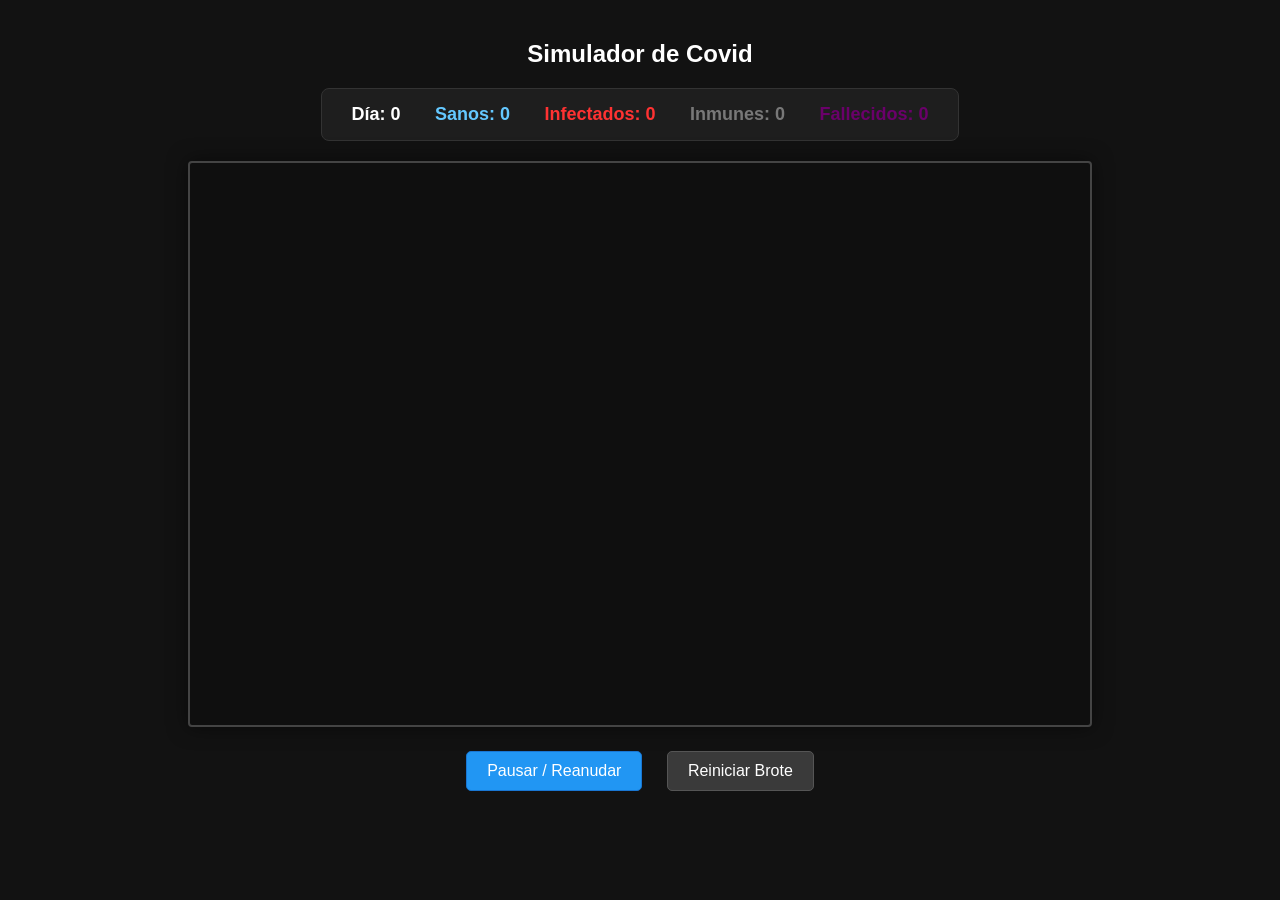
==== covid/index.html @ 80e66927 "codidgo de covid" ====
<!DOCTYPE html>
<html lang="es">
<head>
    <meta charset="UTF-8">
    <title>Simulador COVID-19</title>
    <link rel="stylesheet" href="style.css">
</head>
<body>
    <h2>Simulador de Covid</h2>
    <div class="dashboard">
        <div class="stat-item">Día: <span id="lbl-dia">0</span></div>
        <div class="stat-item" style="color: #64C8FF;">Sanos: <span id="lbl-sanos">0</span></div>
        <div class="stat-item" style="color: #FF3232;">Infectados: <span id="lbl-inf">0</span></div>
        <div class="stat-item" style="color: #787878;">Inmunes: <span id="lbl-rec">0</span></div>
        <div class="stat-item" style="color: #6a006a;">Fallecidos: <span id="lbl-mue">0</span></div>
    </div>
    <br>
    <canvas id="tablero" width="800" height="500"></canvas>
    <div class="controles">
        <button id="btn-pausa" class="primary">Pausar / Reanudar</button>
        <button id="btn-reiniciar">Reiniciar Brote</button>
    </div>
    
    <script type="text/javascript" src="/eel.js"></script>
    <script src="script.js"></script>
</body>
</html>
---- covid/style.css ----
body {
    font-family: 'Segoe UI', Tahoma, Geneva, Verdana, sans-serif;
    background-color: #121212;
    color: #ffffff;
    text-align: center;
    margin: 0;
    padding: 20px;
}

.dashboard {
    background-color: #1e1e1e;
    padding: 15px;
    border-radius: 8px;
    display: inline-block;
    margin-bottom: 20px;
    border: 1px solid #333;
}

.stat-item {
    display: inline-block;
    margin: 0 15px;
    font-size: 18px;
    font-weight: bold;
}

canvas {
    background-color: #0F0F0F;
    border: 2px solid #444;
    border-radius: 4px;
    box-shadow: 0 0 20px rgba(0,0,0,0.5);
    width: 100%;
    max-width: 900px; /* Para que no se deforme demasiado en pantallas gigantes */
    height: auto;

}

.controles {
    margin-top: 20px;
}

button {
    background-color: #3a3a3a;
    color: white;
    border: 1px solid #555;
    padding: 10px 20px;
    font-size: 16px;
    border-radius: 5px;
    cursor: pointer;
    margin: 0 10px;
    transition: background-color 0.2s;
}

button:hover {
    background-color: #505050;
}

button.primary {
    background-color: #2196F3;
    border-color: #1976D2;
}

button.primary:hover {
    background-color: #1E88E5;
}
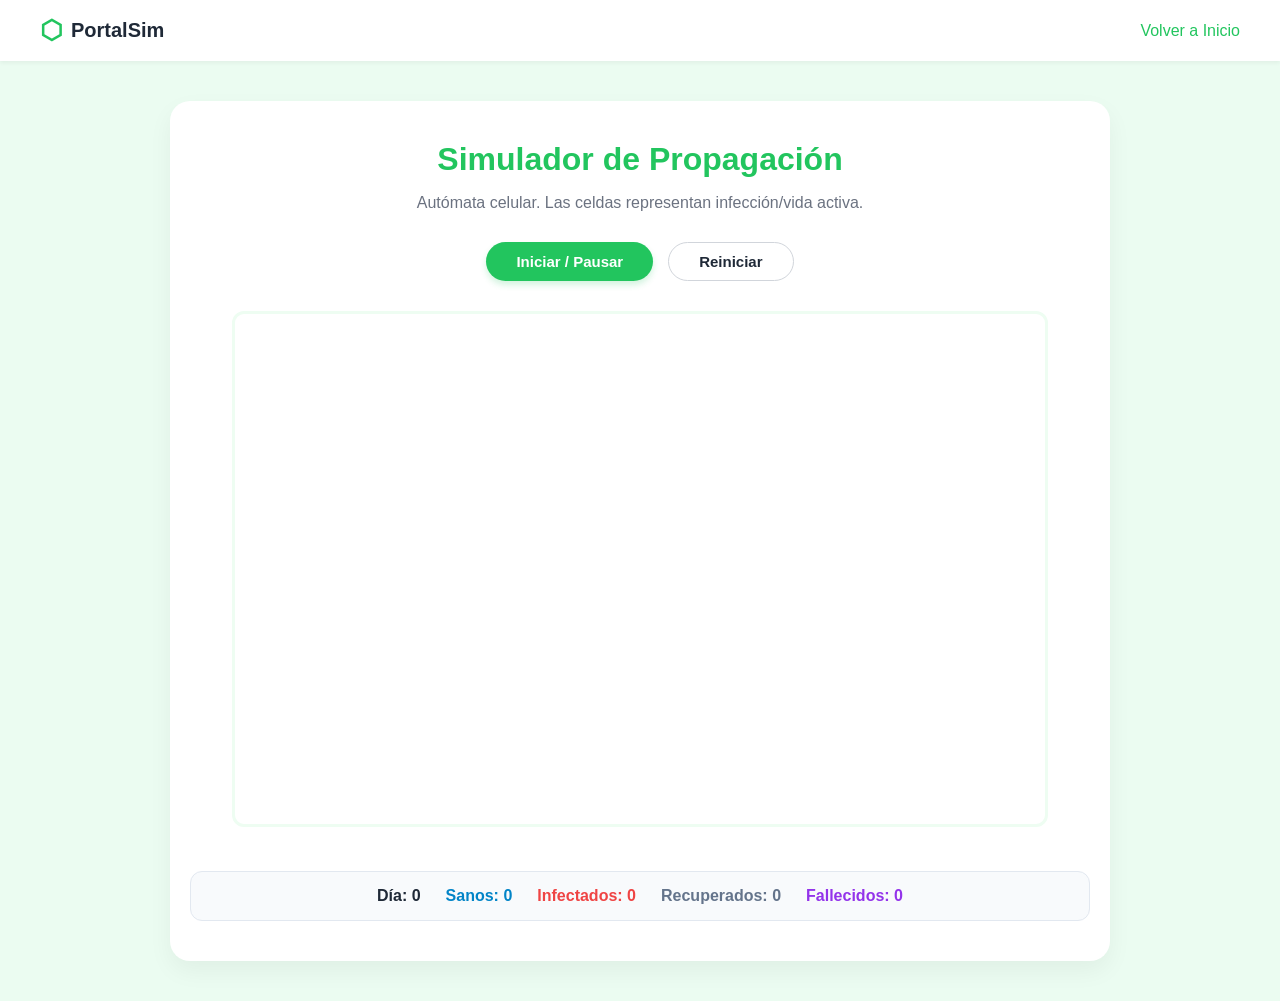
==== commit 65a2533e: "pagina principal" ====
--- a/covid/index.html
+++ b/covid/index.html
@@ -6,22 +6,39 @@
     <link rel="stylesheet" href="style.css">
 </head>
 <body>
-    <h2>Simulador de Covid</h2>
-    <div class="dashboard">
-        <div class="stat-item">Día: <span id="lbl-dia">0</span></div>
-        <div class="stat-item" style="color: #64C8FF;">Sanos: <span id="lbl-sanos">0</span></div>
-        <div class="stat-item" style="color: #FF3232;">Infectados: <span id="lbl-inf">0</span></div>
-        <div class="stat-item" style="color: #787878;">Inmunes: <span id="lbl-rec">0</span></div>
-        <div class="stat-item" style="color: #6a006a;">Fallecidos: <span id="lbl-mue">0</span></div>
-    </div>
-    <br>
-    <canvas id="tablero" width="800" height="500"></canvas>
-    <div class="controles">
-        <button id="btn-pausa" class="primary">Pausar / Reanudar</button>
-        <button id="btn-reiniciar">Reiniciar Brote</button>
+    <nav class="navbar">
+        <div class="logo">
+            <span class="icon">⬡</span> PortalSim
+        </div>
+        <div class="nav-links">
+            <a onclick="irInicio()">Volver a Inicio</a>
+        </div>
+    </nav>
+
+    <div class="panel">
+        <h1 class="titulo">Simulador de Propagación</h1>
+        <p class="subtitulo">Autómata celular. Las celdas representan infección/vida activa.</p>
+
+        <div class="controles">
+            <button id="btn-pausa" class="btn-primary">Iniciar / Pausar</button>
+            <button id="btn-reiniciar" class="btn-outline">Reiniciar</button>
+        </div>
+
+        <div class="canvas-container">
+            <canvas id="tablero" width="800" height="500"></canvas>
+        </div>
+
+        <div class="dashboard">
+            <div class="stat-item">Día: <span id="lbl-dia">0</span></div>
+            <div class="stat-item" style="color: #0284c7;">Sanos: <span id="lbl-sanos">0</span></div>
+            <div class="stat-item" style="color: #ef4444;">Infectados: <span id="lbl-inf">0</span></div>
+            <div class="stat-item" style="color: #64748b;">Recuperados: <span id="lbl-rec">0</span></div>
+            <div class="stat-item" style="color: #9333ea;">Fallecidos: <span id="lbl-mue">0</span></div>
+        </div>
     </div>
     
     <script type="text/javascript" src="/eel.js"></script>
+    
     <script src="script.js"></script>
 </body>
 </html>
--- a/covid/style.css
+++ b/covid/style.css
@@ -1,64 +1,149 @@
+/* Variables de color para mantener la consistencia */
+:root {
+    --bg-color: #ebfcf1;       /* Fondo verde muy claro de la página */
+    --panel-bg: #ffffff;       /* Fondo blanco de las tarjetas */
+    --primary-green: #22c55e;  /* Verde vibrante para botones/títulos */
+    --primary-hover: #16a34a;  /* Verde más oscuro para hover */
+    --text-dark: #1f2937;      /* Texto principal casi negro */
+    --text-gray: #6b7280;      /* Texto secundario gris */
+    --border-color: #d1d5db;   /* Color de bordes */
+}
+
 body {
     font-family: 'Segoe UI', Tahoma, Geneva, Verdana, sans-serif;
-    background-color: #121212;
-    color: #ffffff;
+    background-color: var(--bg-color);
+    color: var(--text-dark);
+    margin: 0;
+    padding: 0;
     text-align: center;
-    margin: 0;
-    padding: 20px;
 }
 
-.dashboard {
-    background-color: #1e1e1e;
-    padding: 15px;
-    border-radius: 8px;
+/* --- Barra de navegación superior --- */
+.navbar {
+    background-color: var(--panel-bg);
+    padding: 15px 40px;
+    display: flex;
+    justify-content: space-between;
+    align-items: center;
+    box-shadow: 0 2px 4px rgba(0,0,0,0.05);
+    margin-bottom: 40px;
+}
+
+.logo {
+    font-size: 20px;
+    font-weight: bold;
+    color: var(--text-dark);
+    display: flex;
+    align-items: center;
+    gap: 8px;
+}
+
+.logo .icon {
+    color: var(--primary-green);
+    font-size: 26px;
+}
+
+.nav-links a {
+    text-decoration: none;
+    color: var(--primary-green);
+    font-weight: 500;
+}
+
+/* --- Contenedor principal --- */
+.panel {
+    background-color: var(--panel-bg);
+    max-width: 900px;
+    margin: 0 auto 40px auto;
+    padding: 40px 20px;
+    border-radius: 20px;
+    box-shadow: 0 10px 25px rgba(0,0,0,0.05);
+}
+
+.titulo {
+    color: var(--primary-green);
+    margin-top: 0;
+    margin-bottom: 10px;
+    font-size: 32px;
+}
+
+.subtitulo {
+    color: var(--text-gray);
+    margin-bottom: 30px;
+    font-size: 16px;
+}
+
+/* --- Botones --- */
+.controles {
+    margin-bottom: 30px;
+    display: flex;
+    justify-content: center;
+    gap: 15px;
+}
+
+button {
+    padding: 10px 30px;
+    font-size: 15px;
+    font-weight: bold;
+    border-radius: 50px; /* Bordes redondeados como en la foto */
+    cursor: pointer;
+    transition: all 0.2s;
+}
+
+.btn-primary {
+    background-color: var(--primary-green);
+    color: white;
+    border: none;
+    box-shadow: 0 4px 6px rgba(34, 197, 94, 0.2);
+}
+
+.btn-primary:hover {
+    background-color: var(--primary-hover);
+}
+
+.btn-outline {
+    background-color: white;
+    color: var(--text-dark);
+    border: 1px solid var(--border-color);
+}
+
+.btn-outline:hover {
+    background-color: #f3f4f6;
+}
+
+/* --- Canvas y Grillas --- */
+.canvas-container {
+    /* Marco ligero para el canvas */
+    border: 3px solid #eefdf2;
+    border-radius: 12px;
+    padding: 5px;
     display: inline-block;
     margin-bottom: 20px;
-    border: 1px solid #333;
+}
+
+canvas {
+    display: block;
+    border-radius: 8px;
+    width: 100%;
+    max-width: 800px;
+    height: auto;
+    /* Nota: El fondo de tu canvas lo pinta tu script.js (colores[0]) */
+}
+
+/* --- Dashboard de Estadísticas Inferior --- */
+.dashboard {
+    background-color: #f8fafc;
+    padding: 15px;
+    border-radius: 12px;
+    display: flex;
+    justify-content: center;
+    flex-wrap: wrap;
+    gap: 25px;
+    border: 1px solid #e2e8f0;
+    margin-top: 20px;
 }
 
 .stat-item {
-    display: inline-block;
-    margin: 0 15px;
-    font-size: 18px;
-    font-weight: bold;
-}
-
-canvas {
-    background-color: #0F0F0F;
-    border: 2px solid #444;
-    border-radius: 4px;
-    box-shadow: 0 0 20px rgba(0,0,0,0.5);
-    width: 100%;
-    max-width: 900px; /* Para que no se deforme demasiado en pantallas gigantes */
-    height: auto;
-
-}
-
-.controles {
-    margin-top: 20px;
-}
-
-button {
-    background-color: #3a3a3a;
-    color: white;
-    border: 1px solid #555;
-    padding: 10px 20px;
     font-size: 16px;
-    border-radius: 5px;
-    cursor: pointer;
-    margin: 0 10px;
-    transition: background-color 0.2s;
-}
-
-button:hover {
-    background-color: #505050;
-}
-
-button.primary {
-    background-color: #2196F3;
-    border-color: #1976D2;
-}
-
-button.primary:hover {
-    background-color: #1E88E5;
+    font-weight: 600;
+    color: var(--text-dark);
 }
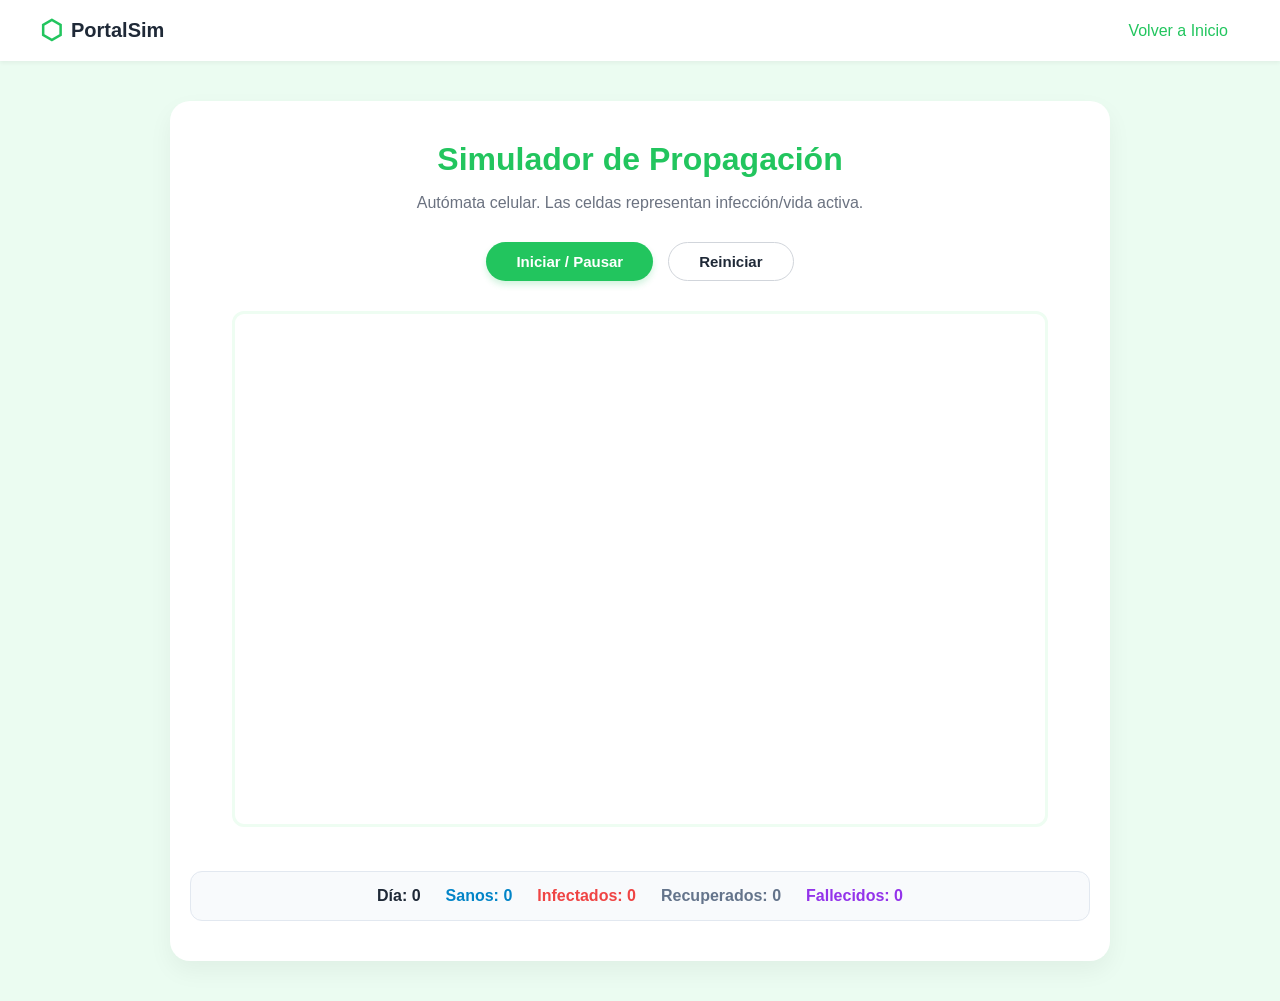
==== commit ef043175: "covid completado" ====
--- a/covid/index.html
+++ b/covid/index.html
@@ -11,7 +11,7 @@
             <span class="icon">⬡</span> PortalSim
         </div>
         <div class="nav-links">
-            <a onclick="irInicio()">Volver a Inicio</a>
+            <a onclick="irInicio()" class="nav-link">Volver a Inicio</a>
         </div>
     </nav>
 
--- a/covid/style.css
+++ b/covid/style.css
@@ -47,8 +47,13 @@
     text-decoration: none;
     color: var(--primary-green);
     font-weight: 500;
+    cursor: pointer;
+    padding: 8px 12px;
 }
-
+.nav-links a:hover {
+    background-color: var(--primary-light);
+    border-radius: var(--radius-sm);
+}
 /* --- Contenedor principal --- */
 .panel {
     background-color: var(--panel-bg);
